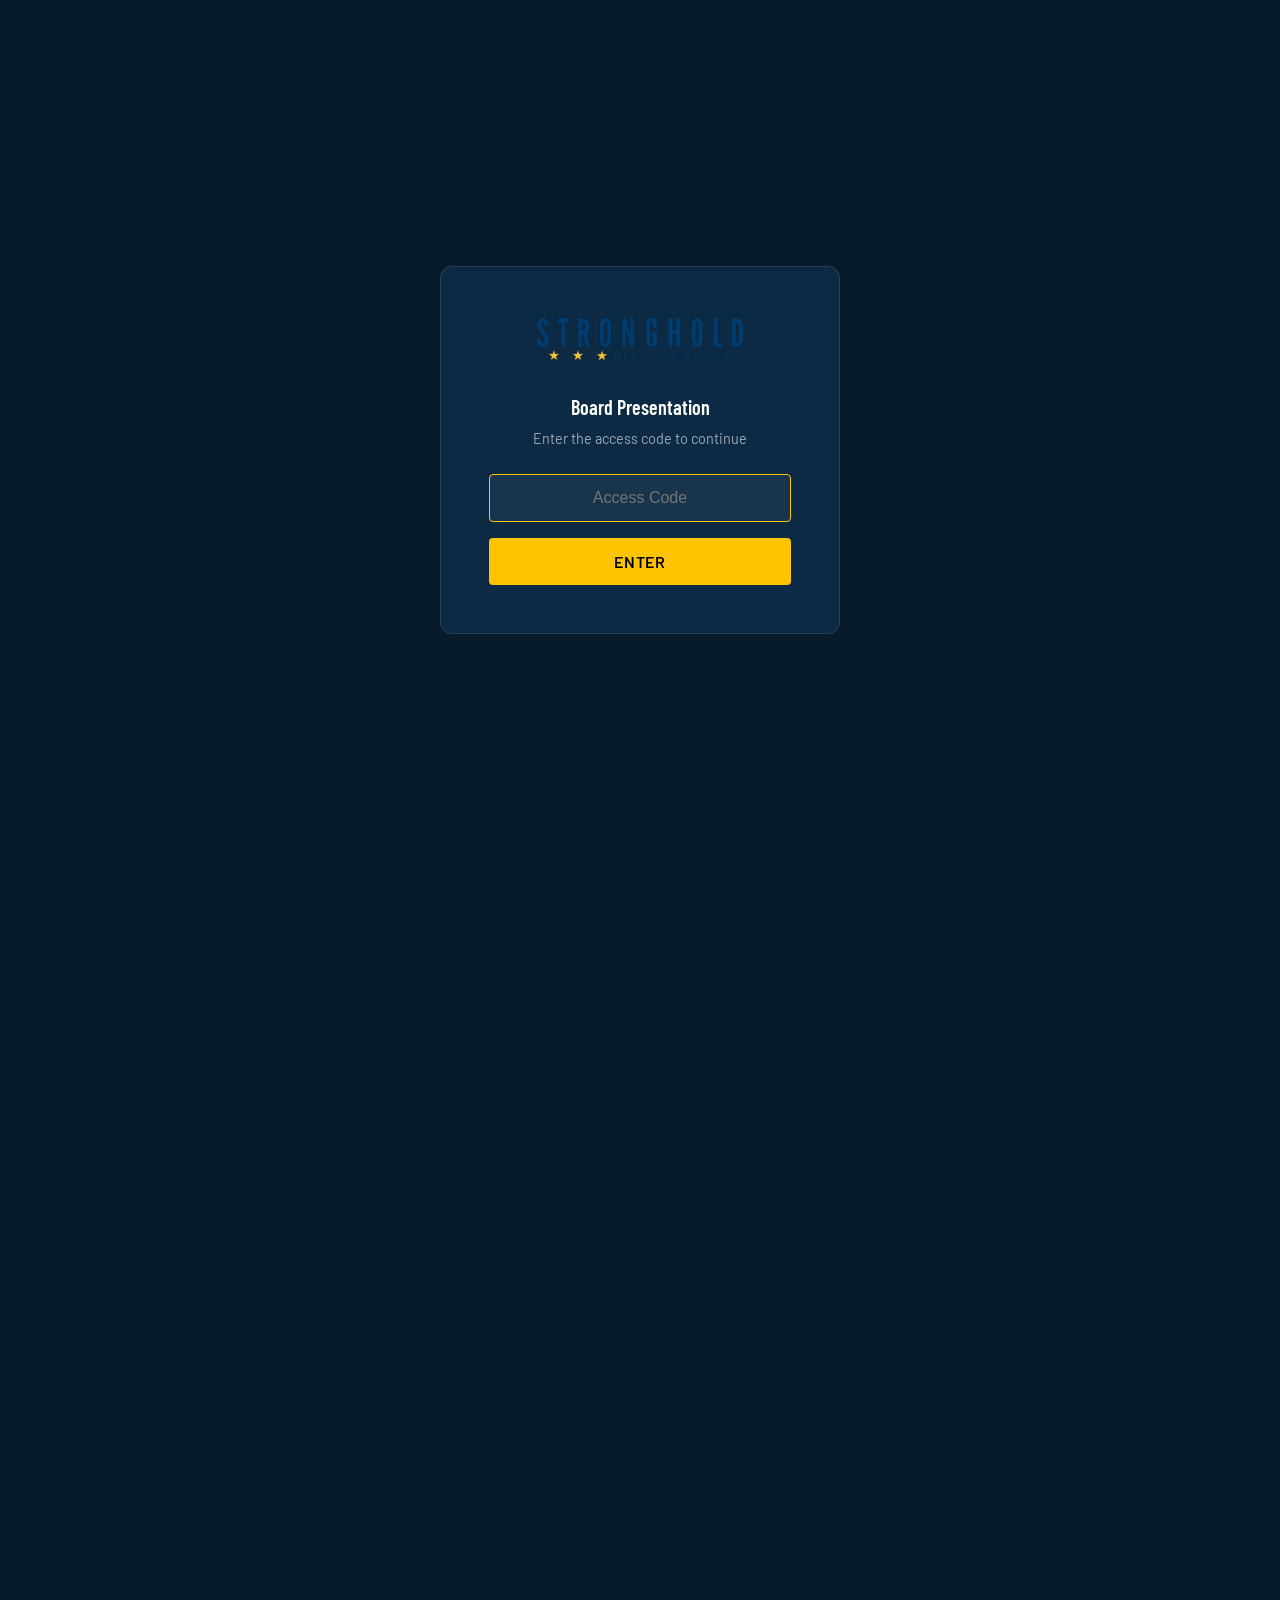
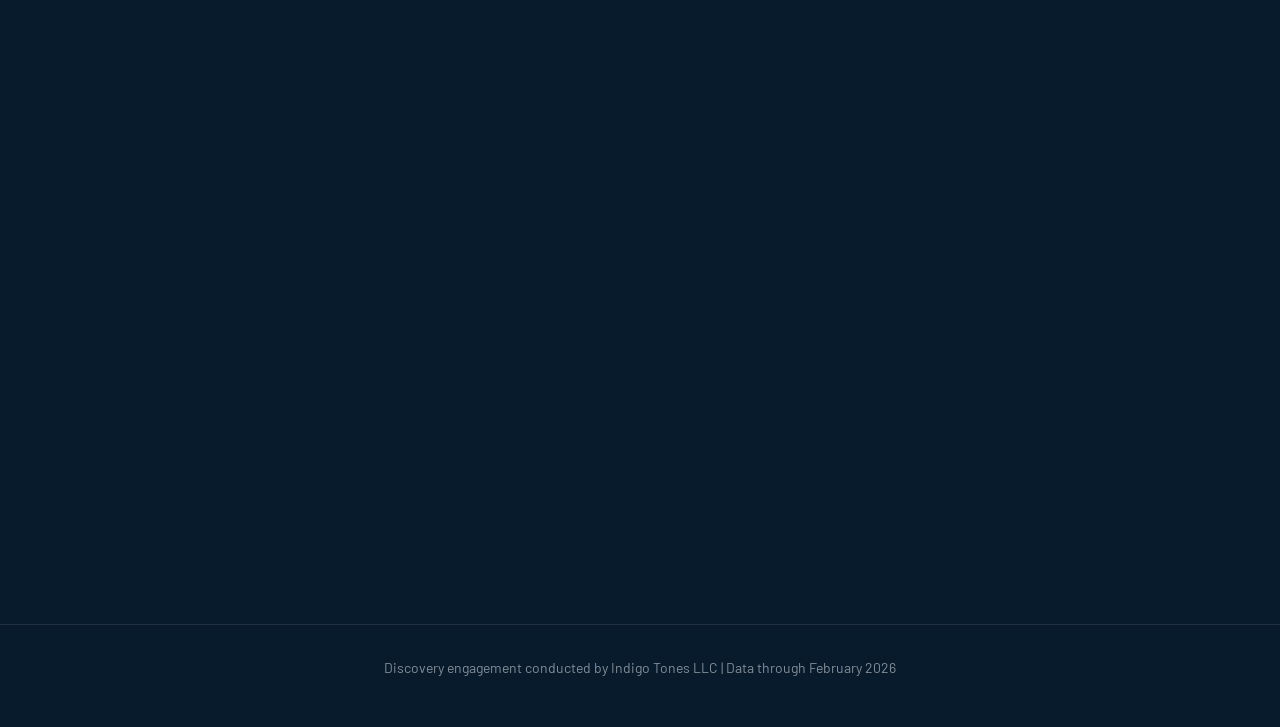
==== index.html @ 3e2de994 "Initial Stronghold discovery presentation site" ====
<!DOCTYPE html>
<html lang="en">
<head>
  <meta charset="UTF-8">
  <meta name="viewport" content="width=device-width, initial-scale=1.0">
  <title>Stronghold Discovery Report</title>
  <link rel="stylesheet" href="css/style.css">
</head>
<body>
  
  <nav class="nav">
    <div class="container nav-inner">
      <a href="index.html" class="nav-logo">
        <img src="assets/logo.webp" alt="Stronghold Rescue & Relief">
      </a>
      <button class="nav-toggle" onclick="document.querySelector('.nav-links').classList.toggle('open')">
        &#9776;
      </button>
      <ul class="nav-links">
        <li><a href="index.html" class="active">Overview</a></li>
        <li><a href="working.html">What's Working</a></li>
        <li><a href="broken.html">What's Broken</a></li>
        <li><a href="roadmap.html">Roadmap</a></li>
        <li><a href="next-steps.html">Next Steps</a></li>
      </ul>
    </div>
  </nav>

  <div class="page-content">
    
    <section class="hero">
      <div class="container">
        <h1>Discovery Report</h1>
        <p class="hero-subtitle">
          A data-driven analysis of Stronghold's digital presence, donor behavior, and growth opportunities based on 441,000+ donation records and 341 supporter responses.
        </p>
        <a href="roadmap.html" class="btn btn-primary">See the Roadmap</a>
      </div>
    </section>

    <section class="section">
      <div class="container">
        <h2 class="text-center">The Big Picture</h2>
        <p class="text-center text-muted" style="max-width: 800px; margin: 0 auto 3rem;">
          Stronghold has built something exceptional: a mission that saves lives, a supporter base that believes deeply, and world-class loyalty metrics. The challenge is structural, not motivational. The systems needed to grow are missing or broken.
        </p>
        
        <div class="grid-2">
          <div class="highlight-box success">
            <h3 class="text-gold mb-1">The Foundation is Strong</h3>
            <p class="mb-0">NPS of 85.6 (world-class), 89% of supporters would recommend you, 97.4% had a positive donation experience. The core is exceptional.</p>
          </div>
          <div class="highlight-box danger">
            <h3 class="text-gold mb-1">The Infrastructure is Not</h3>
            <p class="mb-0">Churn is outpacing acquisition. Search visibility is near zero. Failed payments are costing hundreds of thousands annually. The delivery system is severely underperforming.</p>
          </div>
        </div>
      </div>
    </section>

    <section class="section section-alt">
      <div class="container">
        <h2 class="text-center">Key Metrics at a Glance</h2>
        
        <div class="stats-grid">
          <div class="stat-card">
            <div class="stat-value">$4.08M</div>
            <div class="stat-label">Annual Revenue</div>
          </div>
          <div class="stat-card">
            <div class="stat-value success">85.6</div>
            <div class="stat-label">NPS Score (World-Class)</div>
          </div>
          <div class="stat-card">
            <div class="stat-value success">97.4%</div>
            <div class="stat-label">Positive Donation Experience</div>
          </div>
          <div class="stat-card">
            <div class="stat-value warning">17.7%</div>
            <div class="stat-label">Decline in Monthly Donations</div>
          </div>
          <div class="stat-card">
            <div class="stat-value danger">191</div>
            <div class="stat-label">Monthly Organic Visits</div>
          </div>
        </div>
        
        <div class="stats-grid mt-4">
          <div class="stat-card">
            <div class="stat-value">441K+</div>
            <div class="stat-label">Donation Records Analyzed</div>
          </div>
          <div class="stat-card">
            <div class="stat-value">341</div>
            <div class="stat-label">Survey Responses</div>
          </div>
          <div class="stat-card">
            <div class="stat-value danger">$258K</div>
            <div class="stat-label">Lost to Failed Payments</div>
          </div>
          <div class="stat-card">
            <div class="stat-value warning">99.5%</div>
            <div class="stat-label">Revenue from Recurring</div>
          </div>
          <div class="stat-card">
            <div class="stat-value success">89%</div>
            <div class="stat-label">Would Recommend</div>
          </div>
        </div>
      </div>
    </section>

    <section class="section">
      <div class="container">
        <h2 class="text-center">The Opportunity</h2>
        <p class="text-center text-muted" style="max-width: 800px; margin: 0 auto 3rem;">
          The revenue recovery opportunity across identified gaps exceeds $500,000 annually, available without acquiring a single new donor. Combined with infrastructure fixes that unlock new donor discovery, Stronghold is positioned for significant growth.
        </p>
        
        <div class="grid-3">
          <div class="card">
            <h3 class="text-gold">Stop the Bleeding</h3>
            <p>Recover failed payments. Build cancellation triage. Prevent churn before it happens.</p>
            <p class="text-muted mb-0"><strong>Potential Recovery:</strong> $100K+ annually</p>
          </div>
          <div class="card">
            <h3 class="text-gold">Fix the Foundation</h3>
            <p>Rebuild the website for conversion. Fix donation tracking. Implement UTM attribution.</p>
            <p class="text-muted mb-0"><strong>Impact:</strong> Visibility into what works</p>
          </div>
          <div class="card">
            <h3 class="text-gold">Scale What Works</h3>
            <p>Activate Google Ad Grants ($10K/mo free). Build YouTube conversion path. Launch email strategy.</p>
            <p class="text-muted mb-0"><strong>Impact:</strong> New donor acquisition engine</p>
          </div>
        </div>
        
        <div class="text-center mt-4">
          <a href="working.html" class="btn btn-outline">Start the Deep Dive</a>
        </div>
      </div>
    </section>

  </div>

  <footer class="footer">
    <div class="container">
      <p class="footer-credit">Discovery engagement conducted by Indigo Tones LLC | Data through February 2026</p>
    </div>
  </footer>

  <script src="js/auth.js"></script>
  <script>
    // Fade in content after auth
    if (sessionStorage.getItem('stronghold_auth') === 'true') {
      document.querySelector('.page-content').classList.add('visible');
    }
  </script>
</body>
</html>
---- css/style.css ----
/* Stronghold Discovery Presentation - Brand Styles */

/* Fonts */
@import url('https://fonts.googleapis.com/css2?family=Barlow:wght@300;400;500;600;700&family=Barlow+Condensed:wght@500;600;700&display=swap');

/* CSS Variables - Stronghold Brand */
:root {
  --primary-blue: #0d2a45;
  --dark-blue: #071b2d;
  --accent-gold: #ffc300;
  --white: #ffffff;
  --black: #000000;
  --dark-gray: #1a1a1a;
  --gray: #6b7280;
  --light-gray: #f3f4f6;
  --text-primary: #ffffff;
  --text-dark: #0f172a;
  --text-muted: #9ca3af;
  
  /* Status colors */
  --success: #10b981;
  --warning: #f59e0b;
  --danger: #ef4444;
}

/* Reset */
*, *::before, *::after {
  box-sizing: border-box;
  margin: 0;
  padding: 0;
}

/* Base */
html {
  scroll-behavior: smooth;
}

body {
  font-family: "Barlow", "Helvetica Neue", Arial, sans-serif;
  background-color: var(--dark-blue);
  color: var(--text-primary);
  line-height: 1.6;
  min-height: 100vh;
}

/* Typography */
h1, h2, h3, h4, h5, h6 {
  font-family: "Barlow Condensed", "Barlow", sans-serif;
  font-weight: 600;
  letter-spacing: 0.03em;
  text-transform: uppercase;
  margin-top: 0;
  line-height: 1.2;
}

h1 { font-size: 3rem; }
h2 { font-size: 2.25rem; margin-bottom: 1.5rem; }
h3 { font-size: 1.5rem; margin-bottom: 1rem; }
h4 { font-size: 1.25rem; }

p {
  margin-bottom: 1rem;
  color: rgba(255,255,255,0.9);
}

a {
  color: var(--accent-gold);
  text-decoration: none;
  transition: opacity 0.2s;
}

a:hover {
  opacity: 0.8;
}

/* Layout */
.container {
  max-width: 1200px;
  margin: 0 auto;
  padding: 0 2rem;
}

.section {
  padding: 4rem 0;
}

.section-alt {
  background: var(--primary-blue);
}

/* Navigation */
.nav {
  background: var(--dark-blue);
  border-bottom: 1px solid rgba(255,255,255,0.1);
  padding: 1rem 0;
  position: sticky;
  top: 0;
  z-index: 100;
}

.nav-inner {
  display: flex;
  align-items: center;
  justify-content: space-between;
}

.nav-logo img {
  height: 40px;
  width: auto;
}

.nav-links {
  display: flex;
  gap: 2rem;
  list-style: none;
}

.nav-links a {
  color: var(--white);
  font-weight: 500;
  font-size: 0.95rem;
  text-transform: uppercase;
  letter-spacing: 0.05em;
  padding: 0.5rem 0;
  border-bottom: 2px solid transparent;
  transition: all 0.2s;
}

.nav-links a:hover,
.nav-links a.active {
  color: var(--accent-gold);
  border-bottom-color: var(--accent-gold);
}

/* Mobile nav toggle */
.nav-toggle {
  display: none;
  background: none;
  border: none;
  color: var(--white);
  font-size: 1.5rem;
  cursor: pointer;
}

@media (max-width: 768px) {
  .nav-toggle {
    display: block;
  }
  
  .nav-links {
    display: none;
    position: absolute;
    top: 100%;
    left: 0;
    right: 0;
    background: var(--dark-blue);
    flex-direction: column;
    padding: 1rem 2rem;
    gap: 0;
    border-bottom: 1px solid rgba(255,255,255,0.1);
  }
  
  .nav-links.open {
    display: flex;
  }
  
  .nav-links li {
    border-bottom: 1px solid rgba(255,255,255,0.05);
  }
  
  .nav-links a {
    display: block;
    padding: 1rem 0;
  }
}

/* Hero */
.hero {
  padding: 6rem 0 4rem;
  text-align: center;
  background: linear-gradient(135deg, var(--dark-blue) 0%, var(--primary-blue) 100%);
}

.hero h1 {
  color: var(--accent-gold);
  margin-bottom: 1rem;
}

.hero-subtitle {
  font-size: 1.25rem;
  color: rgba(255,255,255,0.8);
  max-width: 700px;
  margin: 0 auto 2rem;
}

/* Stats Grid */
.stats-grid {
  display: grid;
  grid-template-columns: repeat(auto-fit, minmax(200px, 1fr));
  gap: 1.5rem;
  margin: 2rem 0;
}

.stat-card {
  background: rgba(255,255,255,0.05);
  border: 1px solid rgba(255,255,255,0.1);
  border-radius: 8px;
  padding: 1.5rem;
  text-align: center;
}

.stat-value {
  font-family: "Barlow Condensed", sans-serif;
  font-size: 2.5rem;
  font-weight: 700;
  color: var(--accent-gold);
  line-height: 1;
}

.stat-value.success { color: var(--success); }
.stat-value.warning { color: var(--warning); }
.stat-value.danger { color: var(--danger); }

.stat-label {
  font-size: 0.875rem;
  color: rgba(255,255,255,0.7);
  margin-top: 0.5rem;
  text-transform: uppercase;
  letter-spacing: 0.05em;
}

/* Cards */
.card {
  background: rgba(255,255,255,0.03);
  border: 1px solid rgba(255,255,255,0.1);
  border-radius: 12px;
  padding: 2rem;
  margin-bottom: 1.5rem;
}

.card-header {
  display: flex;
  align-items: center;
  gap: 1rem;
  margin-bottom: 1rem;
}

.card-icon {
  width: 48px;
  height: 48px;
  background: var(--accent-gold);
  border-radius: 8px;
  display: flex;
  align-items: center;
  justify-content: center;
  font-size: 1.5rem;
}

.card h3 {
  margin-bottom: 0;
  text-transform: none;
  letter-spacing: 0;
}

/* Data Tables */
.data-table {
  width: 100%;
  border-collapse: collapse;
  margin: 1.5rem 0;
  font-size: 0.95rem;
}

.data-table th,
.data-table td {
  padding: 1rem;
  text-align: left;
  border-bottom: 1px solid rgba(255,255,255,0.1);
}

.data-table th {
  background: rgba(255,255,255,0.05);
  font-weight: 600;
  text-transform: uppercase;
  font-size: 0.8rem;
  letter-spacing: 0.05em;
  color: rgba(255,255,255,0.7);
}

.data-table tr:hover td {
  background: rgba(255,255,255,0.02);
}

/* Status badges */
.badge {
  display: inline-block;
  padding: 0.25rem 0.75rem;
  border-radius: 50px;
  font-size: 0.75rem;
  font-weight: 600;
  text-transform: uppercase;
  letter-spacing: 0.03em;
}

.badge-success {
  background: rgba(16, 185, 129, 0.2);
  color: var(--success);
}

.badge-warning {
  background: rgba(245, 158, 11, 0.2);
  color: var(--warning);
}

.badge-danger {
  background: rgba(239, 68, 68, 0.2);
  color: var(--danger);
}

/* Buttons */
.btn {
  display: inline-block;
  padding: 0.875rem 2rem;
  font-family: "Barlow", sans-serif;
  font-weight: 600;
  font-size: 1rem;
  text-transform: uppercase;
  letter-spacing: 0.05em;
  border: none;
  border-radius: 4px;
  cursor: pointer;
  transition: all 0.2s;
  text-decoration: none;
}

.btn-primary {
  background: var(--accent-gold);
  color: var(--black);
}

.btn-primary:hover {
  background: #e6b000;
  opacity: 1;
}

.btn-outline {
  background: transparent;
  border: 2px solid var(--accent-gold);
  color: var(--accent-gold);
}

.btn-outline:hover {
  background: var(--accent-gold);
  color: var(--black);
  opacity: 1;
}

/* Progress bars */
.progress-bar {
  background: rgba(255,255,255,0.1);
  border-radius: 50px;
  height: 8px;
  overflow: hidden;
  margin: 0.5rem 0;
}

.progress-fill {
  height: 100%;
  border-radius: 50px;
  background: var(--accent-gold);
  transition: width 0.5s ease;
}

.progress-fill.success { background: var(--success); }
.progress-fill.warning { background: var(--warning); }
.progress-fill.danger { background: var(--danger); }

/* Charts placeholder */
.chart-container {
  background: rgba(255,255,255,0.02);
  border: 1px solid rgba(255,255,255,0.1);
  border-radius: 8px;
  padding: 2rem;
  margin: 1.5rem 0;
  min-height: 300px;
}

/* Timeline / Roadmap */
.timeline {
  position: relative;
  padding-left: 2rem;
}

.timeline::before {
  content: '';
  position: absolute;
  left: 0;
  top: 0;
  bottom: 0;
  width: 2px;
  background: rgba(255,255,255,0.2);
}

.timeline-item {
  position: relative;
  padding-bottom: 2rem;
  padding-left: 2rem;
}

.timeline-item::before {
  content: '';
  position: absolute;
  left: -2rem;
  top: 0.5rem;
  width: 16px;
  height: 16px;
  background: var(--accent-gold);
  border-radius: 50%;
  margin-left: -7px;
}

.timeline-item h3 {
  color: var(--accent-gold);
  margin-bottom: 0.5rem;
}

/* Grid layouts */
.grid-2 {
  display: grid;
  grid-template-columns: repeat(2, 1fr);
  gap: 2rem;
}

.grid-3 {
  display: grid;
  grid-template-columns: repeat(3, 1fr);
  gap: 1.5rem;
}

@media (max-width: 768px) {
  .grid-2, .grid-3 {
    grid-template-columns: 1fr;
  }
}

/* Highlights */
.highlight-box {
  background: rgba(255, 195, 0, 0.1);
  border-left: 4px solid var(--accent-gold);
  padding: 1.5rem;
  margin: 1.5rem 0;
  border-radius: 0 8px 8px 0;
}

.highlight-box.danger {
  background: rgba(239, 68, 68, 0.1);
  border-left-color: var(--danger);
}

.highlight-box.success {
  background: rgba(16, 185, 129, 0.1);
  border-left-color: var(--success);
}

/* Footer */
.footer {
  background: var(--dark-blue);
  border-top: 1px solid rgba(255,255,255,0.1);
  padding: 2rem 0;
  text-align: center;
}

.footer-credit {
  font-size: 0.875rem;
  color: rgba(255,255,255,0.5);
}

/* Password overlay */
.password-overlay {
  position: fixed;
  inset: 0;
  background: var(--dark-blue);
  display: flex;
  align-items: center;
  justify-content: center;
  z-index: 9999;
}

.password-box {
  background: var(--primary-blue);
  border: 1px solid rgba(255,255,255,0.1);
  border-radius: 12px;
  padding: 3rem;
  text-align: center;
  max-width: 400px;
  width: 90%;
}

.password-box img {
  height: 50px;
  margin-bottom: 1.5rem;
}

.password-box h2 {
  font-size: 1.25rem;
  margin-bottom: 0.5rem;
  text-transform: none;
  letter-spacing: 0;
}

.password-box p {
  font-size: 0.9rem;
  color: rgba(255,255,255,0.6);
  margin-bottom: 1.5rem;
}

.password-box input {
  width: 100%;
  padding: 0.875rem 1rem;
  font-size: 1rem;
  border: 1px solid rgba(255,255,255,0.2);
  border-radius: 4px;
  background: rgba(255,255,255,0.05);
  color: var(--white);
  margin-bottom: 1rem;
  text-align: center;
}

.password-box input:focus {
  outline: none;
  border-color: var(--accent-gold);
}

.password-box .error {
  color: var(--danger);
  font-size: 0.875rem;
  margin-top: -0.5rem;
  margin-bottom: 1rem;
  display: none;
}

/* Page transitions */
.page-content {
  opacity: 0;
  transition: opacity 0.3s ease;
}

.page-content.visible {
  opacity: 1;
}

/* Utility */
.text-center { text-align: center; }
.text-gold { color: var(--accent-gold); }
.text-muted { color: rgba(255,255,255,0.6); }
.mb-0 { margin-bottom: 0; }
.mb-1 { margin-bottom: 0.5rem; }
.mb-2 { margin-bottom: 1rem; }
.mb-3 { margin-bottom: 1.5rem; }
.mb-4 { margin-bottom: 2rem; }
.mt-2 { margin-top: 1rem; }
.mt-4 { margin-top: 2rem; }
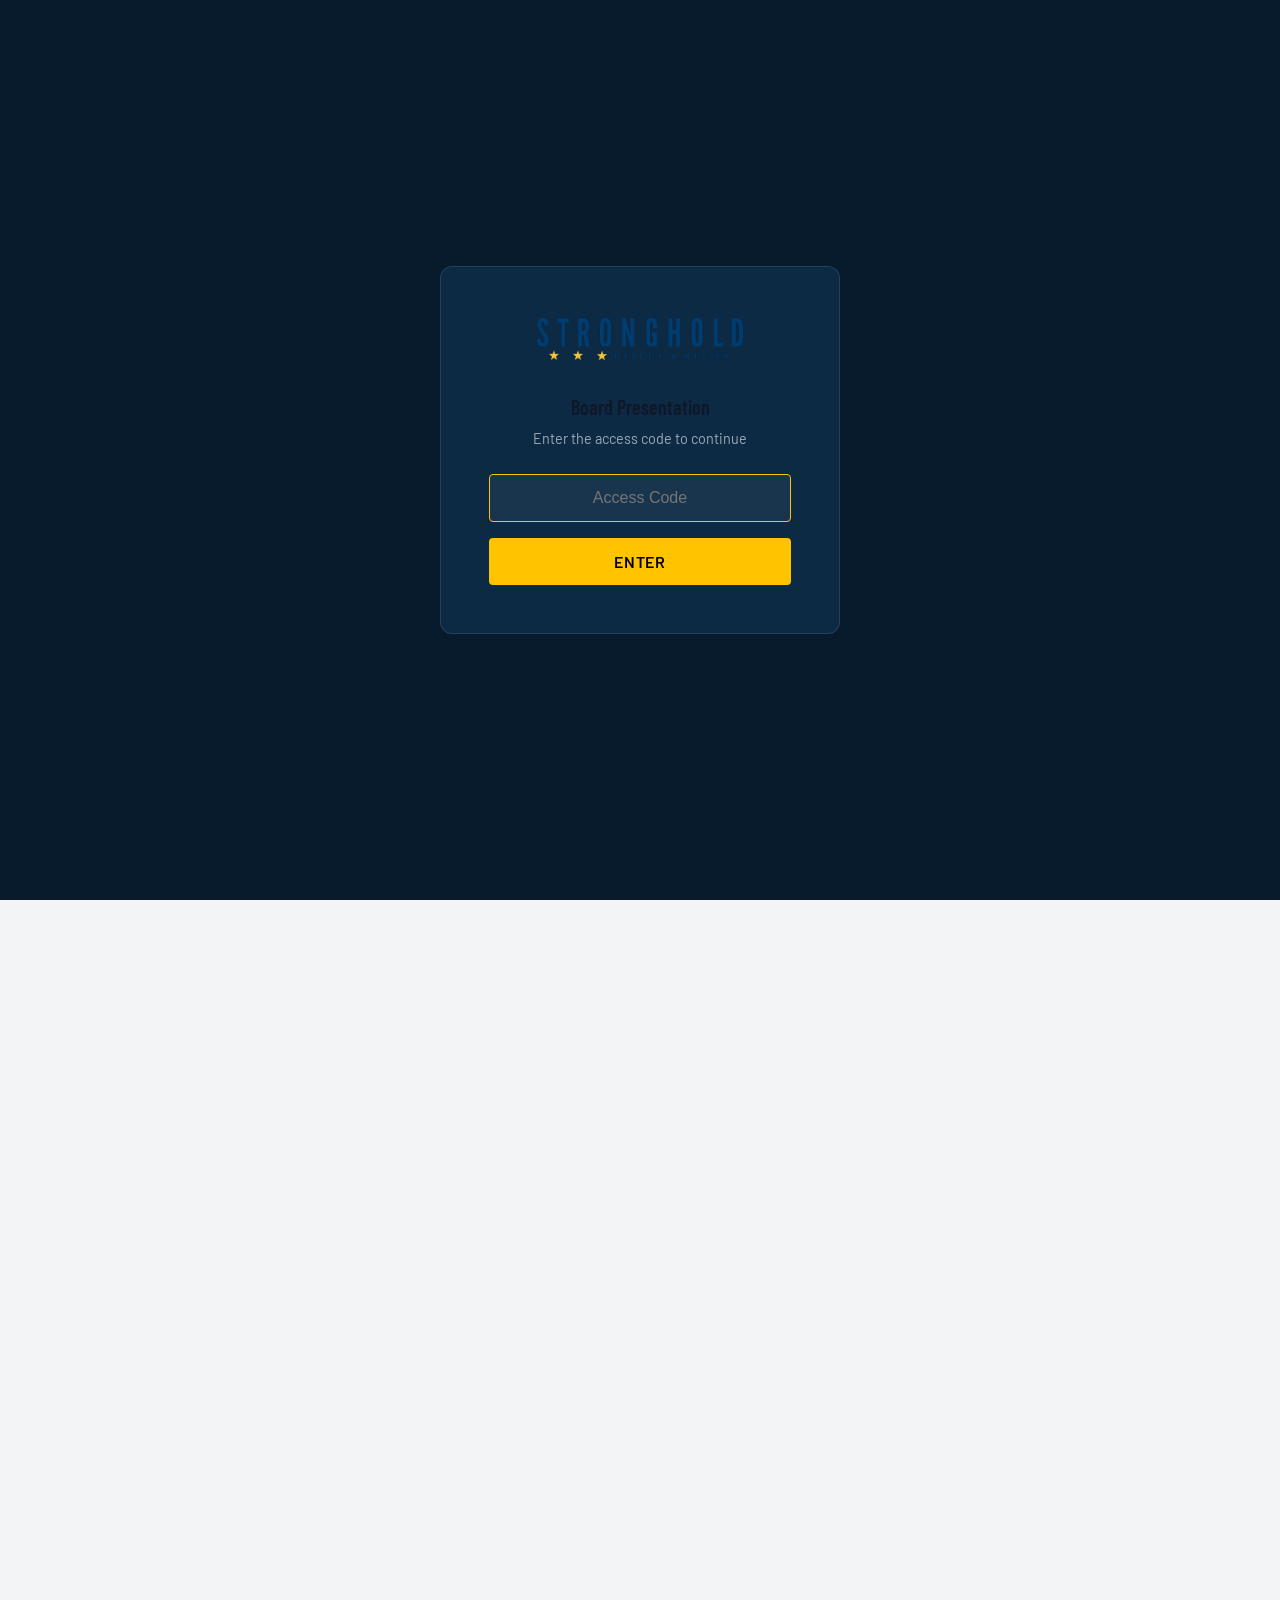
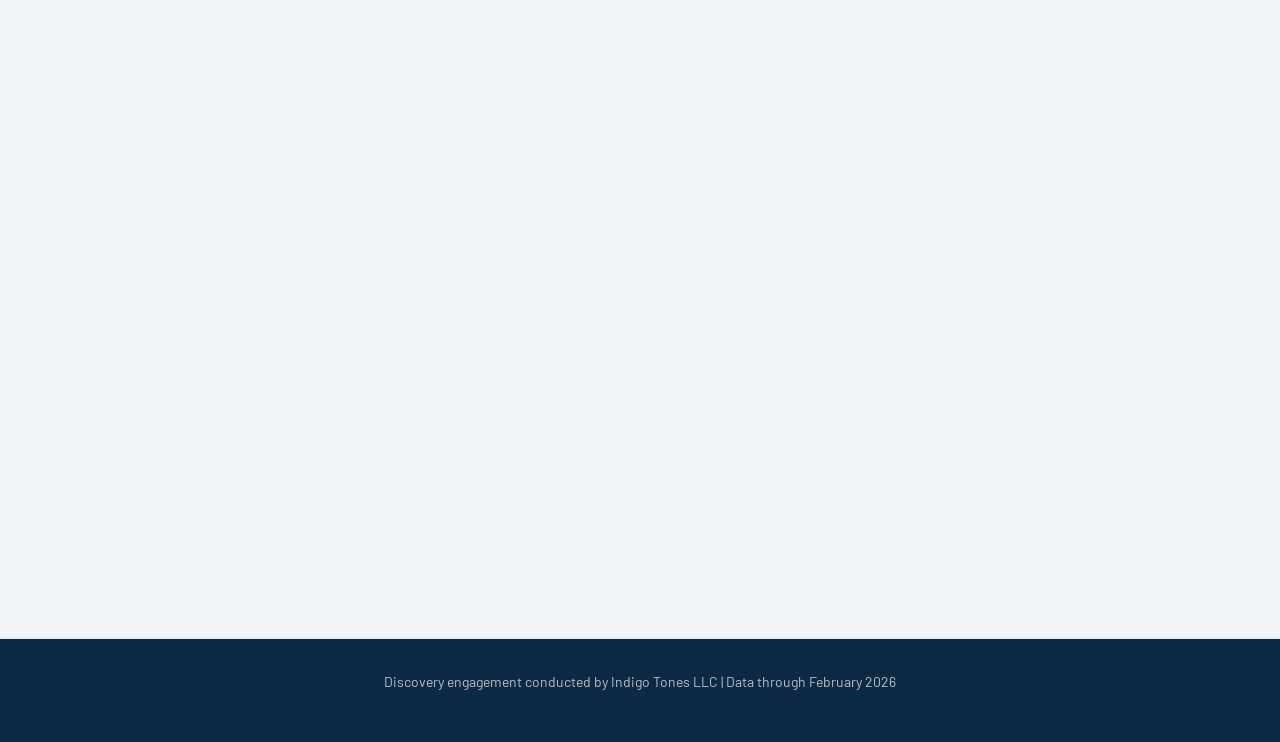
==== commit 89333b7d: "Major updates: font sizes, gift→donation, broken page with charts, roadmap improvements, bubble matr" ====
--- a/index.html
+++ b/index.html
@@ -20,6 +20,7 @@
         <li><a href="index.html" class="active">Overview</a></li>
         <li><a href="working.html">What's Working</a></li>
         <li><a href="broken.html">What's Broken</a></li>
+        <li><a href="insights.html">Key Insights</a></li>
         <li><a href="roadmap.html">Roadmap</a></li>
         <li><a href="next-steps.html">Next Steps</a></li>
       </ul>
@@ -64,7 +65,7 @@
         
         <div class="stats-grid">
           <div class="stat-card">
-            <div class="stat-value">$4.08M</div>
+            <div class="stat-value">~$2.22M</div>
             <div class="stat-label">Annual Revenue</div>
           </div>
           <div class="stat-card">
@@ -81,7 +82,7 @@
           </div>
           <div class="stat-card">
             <div class="stat-value danger">191</div>
-            <div class="stat-label">Monthly Organic Visits</div>
+            <div class="stat-label">Monthly Organic Website Visits</div>
           </div>
         </div>
         
@@ -114,7 +115,7 @@
       <div class="container">
         <h2 class="text-center">The Opportunity</h2>
         <p class="text-center text-muted" style="max-width: 800px; margin: 0 auto 3rem;">
-          The revenue recovery opportunity across identified gaps exceeds $500,000 annually, available without acquiring a single new donor. Combined with infrastructure fixes that unlock new donor discovery, Stronghold is positioned for significant growth.
+          The revenue recovery opportunity across identified gaps exceeds $100,000+ annually, available without acquiring a single new donor. Combined with infrastructure fixes that unlock new donor discovery, Stronghold is positioned for significant growth.
         </p>
         
         <div class="grid-3">
--- a/css/style.css
+++ b/css/style.css
@@ -37,8 +37,8 @@
 
 body {
   font-family: "Barlow", "Helvetica Neue", Arial, sans-serif;
-  background-color: var(--dark-blue);
-  color: var(--text-primary);
+  background-color: var(--light-gray);
+  color: var(--text-dark);
   line-height: 1.6;
   min-height: 100vh;
 }
@@ -53,14 +53,14 @@
   line-height: 1.2;
 }
 
-h1 { font-size: 3rem; }
-h2 { font-size: 2.25rem; margin-bottom: 1.5rem; }
-h3 { font-size: 1.5rem; margin-bottom: 1rem; }
-h4 { font-size: 1.25rem; }
+h1 { font-size: 3.125rem; }
+h2 { font-size: 2.375rem; margin-bottom: 1.5rem; }
+h3 { font-size: 1.625rem; margin-bottom: 1rem; }
+h4 { font-size: 1.375rem; }
 
 p {
   margin-bottom: 1rem;
-  color: rgba(255,255,255,0.9);
+  color: var(--text-dark);
 }
 
 a {
@@ -82,20 +82,30 @@
 
 .section {
   padding: 4rem 0;
+  background: var(--white);
 }
 
 .section-alt {
-  background: var(--primary-blue);
+  background: var(--light-gray);
+}
+
+.section-alt .stat-card {
+  background: var(--white);
+}
+
+.section-alt .card {
+  background: var(--white);
 }
 
 /* Navigation */
 .nav {
-  background: var(--dark-blue);
-  border-bottom: 1px solid rgba(255,255,255,0.1);
+  background: var(--white);
+  border-bottom: 1px solid #e5e7eb;
   padding: 1rem 0;
   position: sticky;
   top: 0;
   z-index: 100;
+  box-shadow: 0 1px 3px rgba(0,0,0,0.05);
 }
 
 .nav-inner {
@@ -116,7 +126,7 @@
 }
 
 .nav-links a {
-  color: var(--white);
+  color: var(--primary-blue);
   font-weight: 500;
   font-size: 0.95rem;
   text-transform: uppercase;
@@ -128,7 +138,7 @@
 
 .nav-links a:hover,
 .nav-links a.active {
-  color: var(--accent-gold);
+  color: var(--dark-blue);
   border-bottom-color: var(--accent-gold);
 }
 
@@ -137,7 +147,7 @@
   display: none;
   background: none;
   border: none;
-  color: var(--white);
+  color: var(--primary-blue);
   font-size: 1.5rem;
   cursor: pointer;
 }
@@ -153,11 +163,12 @@
     top: 100%;
     left: 0;
     right: 0;
-    background: var(--dark-blue);
+    background: var(--white);
     flex-direction: column;
     padding: 1rem 2rem;
     gap: 0;
-    border-bottom: 1px solid rgba(255,255,255,0.1);
+    border-bottom: 1px solid #e5e7eb;
+    box-shadow: 0 4px 6px rgba(0,0,0,0.05);
   }
   
   .nav-links.open {
@@ -165,7 +176,7 @@
   }
   
   .nav-links li {
-    border-bottom: 1px solid rgba(255,255,255,0.05);
+    border-bottom: 1px solid #f3f4f6;
   }
   
   .nav-links a {
@@ -202,18 +213,19 @@
 }
 
 .stat-card {
-  background: rgba(255,255,255,0.05);
-  border: 1px solid rgba(255,255,255,0.1);
+  background: var(--white);
+  border: 1px solid #e5e7eb;
   border-radius: 8px;
   padding: 1.5rem;
   text-align: center;
+  box-shadow: 0 1px 3px rgba(0,0,0,0.05);
 }
 
 .stat-value {
   font-family: "Barlow Condensed", sans-serif;
   font-size: 2.5rem;
   font-weight: 700;
-  color: var(--accent-gold);
+  color: var(--primary-blue);
   line-height: 1;
 }
 
@@ -223,7 +235,7 @@
 
 .stat-label {
   font-size: 0.875rem;
-  color: rgba(255,255,255,0.7);
+  color: var(--gray);
   margin-top: 0.5rem;
   text-transform: uppercase;
   letter-spacing: 0.05em;
@@ -231,11 +243,12 @@
 
 /* Cards */
 .card {
-  background: rgba(255,255,255,0.03);
-  border: 1px solid rgba(255,255,255,0.1);
+  background: var(--white);
+  border: 1px solid #e5e7eb;
   border-radius: 12px;
   padding: 2rem;
   margin-bottom: 1.5rem;
+  box-shadow: 0 1px 3px rgba(0,0,0,0.05);
 }
 
 .card-header {
@@ -260,6 +273,7 @@
   margin-bottom: 0;
   text-transform: none;
   letter-spacing: 0;
+  color: var(--primary-blue);
 }
 
 /* Data Tables */
@@ -274,20 +288,21 @@
 .data-table td {
   padding: 1rem;
   text-align: left;
-  border-bottom: 1px solid rgba(255,255,255,0.1);
+  border-bottom: 1px solid #e5e7eb;
+  color: var(--text-dark);
 }
 
 .data-table th {
-  background: rgba(255,255,255,0.05);
+  background: var(--light-gray);
   font-weight: 600;
   text-transform: uppercase;
   font-size: 0.8rem;
   letter-spacing: 0.05em;
-  color: rgba(255,255,255,0.7);
+  color: var(--gray);
 }
 
 .data-table tr:hover td {
-  background: rgba(255,255,255,0.02);
+  background: #f9fafb;
 }
 
 /* Status badges */
@@ -356,7 +371,7 @@
 
 /* Progress bars */
 .progress-bar {
-  background: rgba(255,255,255,0.1);
+  background: #e5e7eb;
   border-radius: 50px;
   height: 8px;
   overflow: hidden;
@@ -397,7 +412,7 @@
   top: 0;
   bottom: 0;
   width: 2px;
-  background: rgba(255,255,255,0.2);
+  background: #d1d5db;
 }
 
 .timeline-item {
@@ -419,7 +434,7 @@
 }
 
 .timeline-item h3 {
-  color: var(--accent-gold);
+  color: var(--primary-blue);
   margin-bottom: 0.5rem;
 }
 
@@ -444,7 +459,7 @@
 
 /* Highlights */
 .highlight-box {
-  background: rgba(255, 195, 0, 0.1);
+  background: #fffbeb;
   border-left: 4px solid var(--accent-gold);
   padding: 1.5rem;
   margin: 1.5rem 0;
@@ -452,26 +467,26 @@
 }
 
 .highlight-box.danger {
-  background: rgba(239, 68, 68, 0.1);
+  background: #fef2f2;
   border-left-color: var(--danger);
 }
 
 .highlight-box.success {
-  background: rgba(16, 185, 129, 0.1);
+  background: #f0fdf4;
   border-left-color: var(--success);
 }
 
 /* Footer */
 .footer {
-  background: var(--dark-blue);
-  border-top: 1px solid rgba(255,255,255,0.1);
+  background: var(--primary-blue);
+  border-top: 1px solid #e5e7eb;
   padding: 2rem 0;
   text-align: center;
 }
 
 .footer-credit {
   font-size: 0.875rem;
-  color: rgba(255,255,255,0.5);
+  color: rgba(255,255,255,0.7);
 }
 
 /* Password overlay */
@@ -550,8 +565,8 @@
 
 /* Utility */
 .text-center { text-align: center; }
-.text-gold { color: var(--accent-gold); }
-.text-muted { color: rgba(255,255,255,0.6); }
+.text-gold { color: var(--primary-blue); }
+.text-muted { color: var(--gray); }
 .mb-0 { margin-bottom: 0; }
 .mb-1 { margin-bottom: 0.5rem; }
 .mb-2 { margin-bottom: 1rem; }
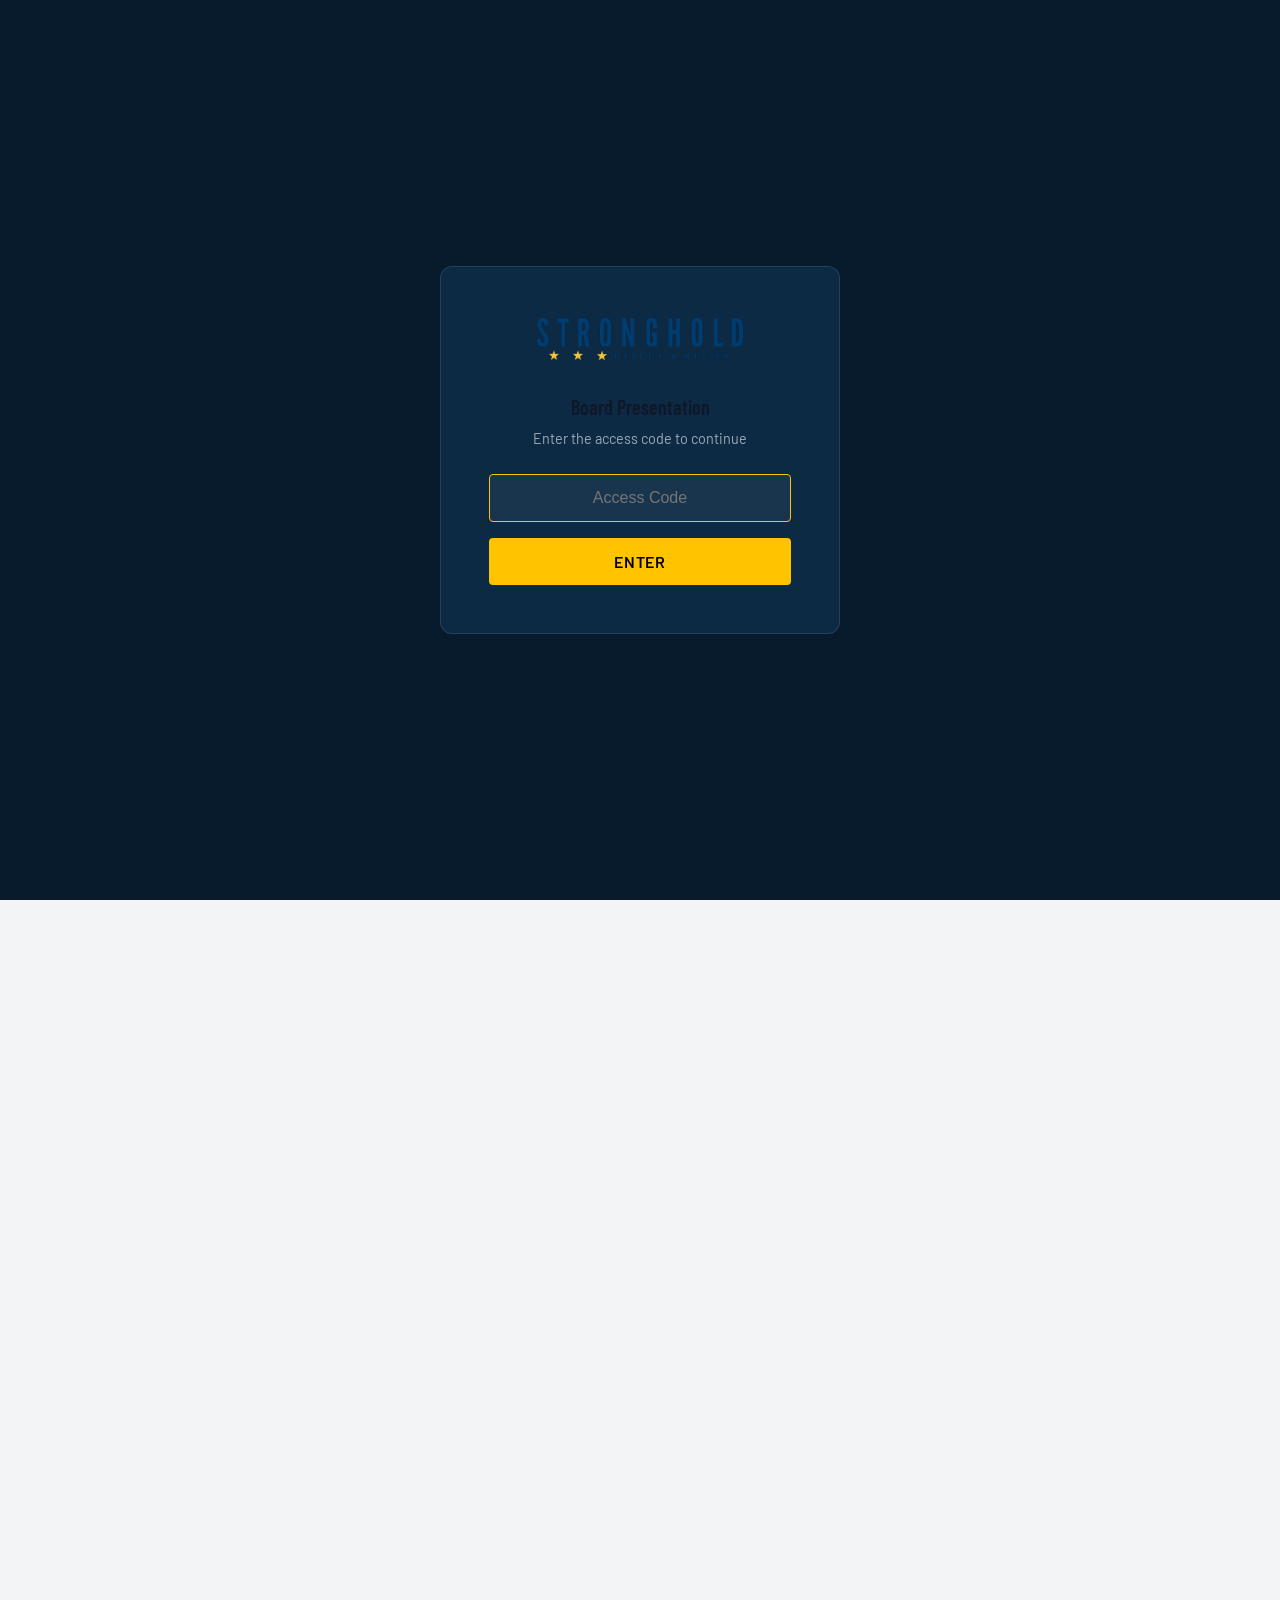
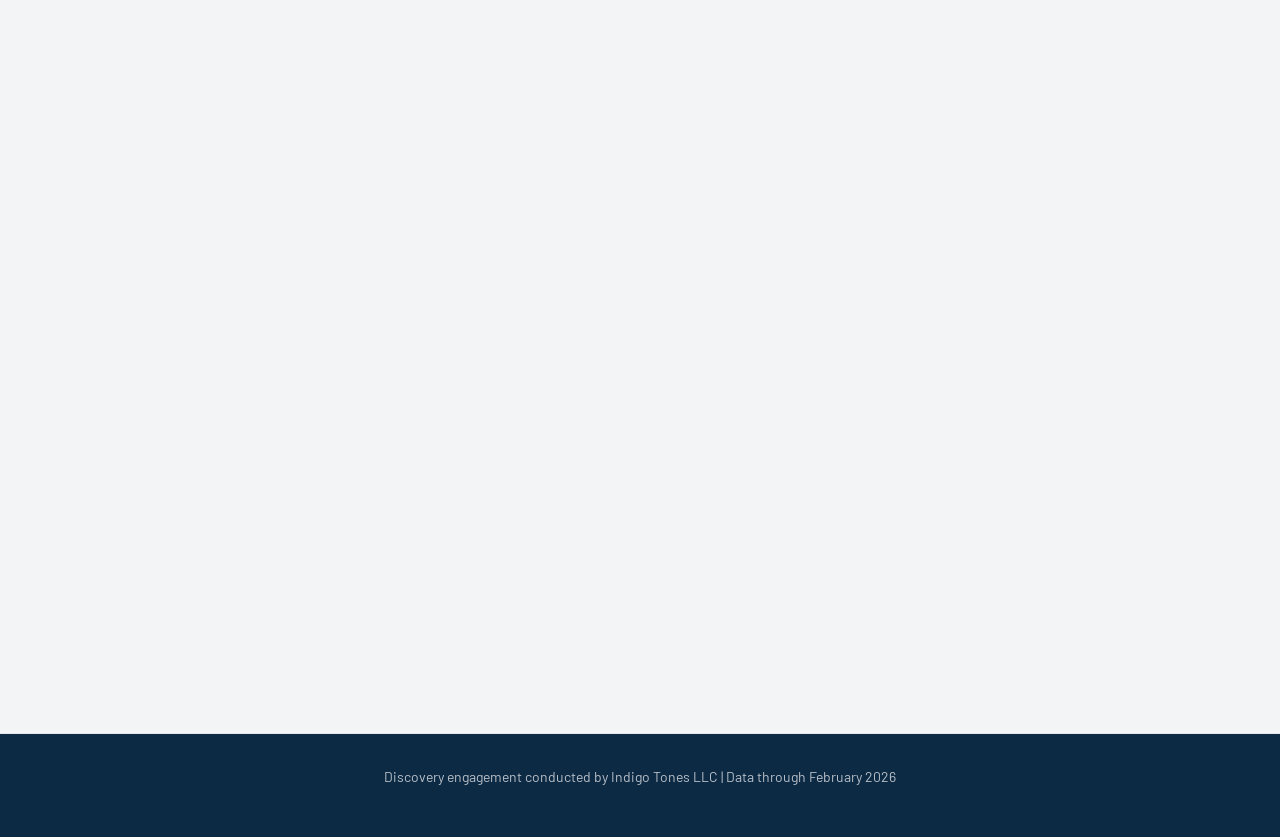
==== commit 843b5d73: "Major updates from spreadsheet feedback: - Add favicon to all pages - Fix Revenue Concentration numb" ====
--- a/index.html
+++ b/index.html
@@ -4,6 +4,7 @@
   <meta charset="UTF-8">
   <meta name="viewport" content="width=device-width, initial-scale=1.0">
   <title>Stronghold Discovery Report</title>
+  <link rel="icon" type="image/webp" href="assets/logo.webp">
   <link rel="stylesheet" href="css/style.css">
 </head>
 <body>
@@ -35,7 +36,6 @@
         <p class="hero-subtitle">
           A data-driven analysis of Stronghold's digital presence, donor behavior, and growth opportunities based on 441,000+ donation records and 341 supporter responses.
         </p>
-        <a href="roadmap.html" class="btn btn-primary">See the Roadmap</a>
       </div>
     </section>
 
@@ -43,13 +43,13 @@
       <div class="container">
         <h2 class="text-center">The Big Picture</h2>
         <p class="text-center text-muted" style="max-width: 800px; margin: 0 auto 3rem;">
-          Stronghold has built something exceptional: a mission that saves lives, a supporter base that believes deeply, and world-class loyalty metrics. The challenge is structural, not motivational. The systems needed to grow are missing or broken.
+          Stronghold has built something exceptional: <strong style="color: var(--gold);">a mission that saves lives</strong>, a supporter base that believes deeply, and <strong>world-class loyalty metrics</strong>. The challenge is structural, not motivational. <strong>The systems needed to grow are missing or broken.</strong>
         </p>
         
         <div class="grid-2">
           <div class="highlight-box success">
             <h3 class="text-gold mb-1">The Foundation is Strong</h3>
-            <p class="mb-0">NPS of 85.6 (world-class), 89% of supporters would recommend you, 97.4% had a positive donation experience. The core is exceptional.</p>
+            <p class="mb-0">NPS of <strong>85.6</strong> (world-class), <strong>89%</strong> of supporters would recommend you, <strong>97.4%</strong> had a positive donation experience. The core is exceptional.</p>
           </div>
           <div class="highlight-box danger">
             <h3 class="text-gold mb-1">The Infrastructure is Not</h3>
@@ -63,51 +63,62 @@
       <div class="container">
         <h2 class="text-center">Key Metrics at a Glance</h2>
         
-        <div class="stats-grid">
-          <div class="stat-card">
-            <div class="stat-value">~$2.22M</div>
-            <div class="stat-label">Annual Revenue</div>
+        <div class="grid-3" style="gap: 1.5rem;">
+          <!-- Column 1: Organization Health -->
+          <div class="card" style="border-top: 4px solid #22c55e;">
+            <h3 style="color: #22c55e; font-size: 0.9rem; text-transform: uppercase; letter-spacing: 0.05em; margin-bottom: 1.5rem;">Organization Health</h3>
+            <div style="margin-bottom: 1.25rem;">
+              <div class="stat-value" style="font-size: 1.75rem;"><strong>$2.22M</strong></div>
+              <div class="stat-label">Annual Revenue</div>
+              <p class="text-muted" style="font-size: 0.75rem; margin-top: 0.25rem;">Source: FundraiseUp transaction history</p>
+            </div>
+            <div style="margin-bottom: 1.25rem;">
+              <div class="stat-value" style="font-size: 1.75rem;"><strong>90.1%</strong></div>
+              <div class="stat-label">Revenue from Recurring Donors</div>
+            </div>
+            <div>
+              <div class="stat-value" style="font-size: 1.75rem;"><strong>441K+</strong></div>
+              <div class="stat-label">Donation Records Analyzed</div>
+              <p class="text-muted" style="font-size: 0.75rem; margin-top: 0.25rem;">Individual transactions across platforms</p>
+            </div>
           </div>
-          <div class="stat-card">
-            <div class="stat-value success">85.6</div>
-            <div class="stat-label">NPS Score (World-Class)</div>
+          
+          <!-- Column 2: Supporter Sentiment -->
+          <div class="card" style="border-top: 4px solid #3b82f6;">
+            <h3 style="color: #3b82f6; font-size: 0.9rem; text-transform: uppercase; letter-spacing: 0.05em; margin-bottom: 1.5rem;">Supporter Sentiment</h3>
+            <div style="margin-bottom: 1.25rem;">
+              <div class="stat-value success" style="font-size: 1.75rem;"><strong>85.6</strong></div>
+              <div class="stat-label">NPS Score (World-Class)</div>
+            </div>
+            <div style="margin-bottom: 1.25rem;">
+              <div class="stat-value success" style="font-size: 1.75rem;"><strong>97.4%</strong></div>
+              <div class="stat-label">Positive Donation Experience</div>
+            </div>
+            <div>
+              <div class="stat-value success" style="font-size: 1.75rem;"><strong>89%</strong></div>
+              <div class="stat-label">Would Recommend Stronghold</div>
+            </div>
           </div>
-          <div class="stat-card">
-            <div class="stat-value success">97.4%</div>
-            <div class="stat-label">Positive Donation Experience</div>
-          </div>
-          <div class="stat-card">
-            <div class="stat-value warning">17.7%</div>
-            <div class="stat-label">Decline in Monthly Donations</div>
-          </div>
-          <div class="stat-card">
-            <div class="stat-value danger">191</div>
-            <div class="stat-label">Monthly Organic Website Visits</div>
+          
+          <!-- Column 3: Risks to Address -->
+          <div class="card" style="border-top: 4px solid #ef4444; background: rgba(239, 68, 68, 0.05);">
+            <h3 style="color: #ef4444; font-size: 0.9rem; text-transform: uppercase; letter-spacing: 0.05em; margin-bottom: 1.5rem;">Risks to Address</h3>
+            <div style="margin-bottom: 1.25rem;">
+              <div class="stat-value danger" style="font-size: 1.75rem;"><strong>17.7%</strong></div>
+              <div class="stat-label">Decline in Monthly Donations</div>
+            </div>
+            <div style="margin-bottom: 1.25rem;">
+              <div class="stat-value danger" style="font-size: 1.75rem;"><strong>$258K</strong></div>
+              <div class="stat-label">Lost to Failed Payments</div>
+            </div>
+            <div>
+              <div class="stat-value danger" style="font-size: 1.75rem;"><strong>191</strong></div>
+              <div class="stat-label">Monthly Organic Website Visits</div>
+            </div>
           </div>
         </div>
         
-        <div class="stats-grid mt-4">
-          <div class="stat-card">
-            <div class="stat-value">441K+</div>
-            <div class="stat-label">Donation Records Analyzed</div>
-          </div>
-          <div class="stat-card">
-            <div class="stat-value">341</div>
-            <div class="stat-label">Survey Responses</div>
-          </div>
-          <div class="stat-card">
-            <div class="stat-value danger">$258K</div>
-            <div class="stat-label">Lost to Failed Payments</div>
-          </div>
-          <div class="stat-card">
-            <div class="stat-value warning">99.5%</div>
-            <div class="stat-label">Revenue from Recurring</div>
-          </div>
-          <div class="stat-card">
-            <div class="stat-value success">89%</div>
-            <div class="stat-label">Would Recommend</div>
-          </div>
-        </div>
+        <p class="text-center text-muted mt-4" style="font-size: 0.85rem;">Data sources: FundraiseUp transaction records, Google Analytics 4, donor survey (341 responses), Meta Business Manager</p>
       </div>
     </section>
 
@@ -115,29 +126,35 @@
       <div class="container">
         <h2 class="text-center">The Opportunity</h2>
         <p class="text-center text-muted" style="max-width: 800px; margin: 0 auto 3rem;">
-          The revenue recovery opportunity across identified gaps exceeds $100,000+ annually, available without acquiring a single new donor. Combined with infrastructure fixes that unlock new donor discovery, Stronghold is positioned for significant growth.
+          The revenue recovery opportunity across identified gaps exceeds <strong>$100,000+</strong> annually, available without acquiring a single new donor. Combined with infrastructure fixes that unlock new donor discovery, Stronghold is positioned for significant growth.
         </p>
         
         <div class="grid-3">
-          <div class="card">
+          <div class="card" style="position: relative;">
+            <span style="position: absolute; top: -12px; left: -12px; background: var(--gold); color: var(--primary-dark); width: 32px; height: 32px; border-radius: 50%; display: flex; align-items: center; justify-content: center; font-weight: bold;">1</span>
             <h3 class="text-gold">Stop the Bleeding</h3>
             <p>Recover failed payments. Build cancellation triage. Prevent churn before it happens.</p>
-            <p class="text-muted mb-0"><strong>Potential Recovery:</strong> $100K+ annually</p>
+            <p class="text-muted mb-0"><strong>Potential Recovery:</strong> <strong>$100K+</strong> annually</p>
+            <p style="font-size: 0.8rem; color: var(--gold); margin-top: 0.5rem; margin-bottom: 0;">Month 1</p>
           </div>
-          <div class="card">
+          <div class="card" style="position: relative;">
+            <span style="position: absolute; top: -12px; left: -12px; background: var(--gold); color: var(--primary-dark); width: 32px; height: 32px; border-radius: 50%; display: flex; align-items: center; justify-content: center; font-weight: bold;">2</span>
             <h3 class="text-gold">Fix the Foundation</h3>
             <p>Rebuild the website for conversion. Fix donation tracking. Implement UTM attribution.</p>
             <p class="text-muted mb-0"><strong>Impact:</strong> Visibility into what works</p>
+            <p style="font-size: 0.8rem; color: var(--gold); margin-top: 0.5rem; margin-bottom: 0;">Months 2-3</p>
           </div>
-          <div class="card">
+          <div class="card" style="position: relative;">
+            <span style="position: absolute; top: -12px; left: -12px; background: var(--gold); color: var(--primary-dark); width: 32px; height: 32px; border-radius: 50%; display: flex; align-items: center; justify-content: center; font-weight: bold;">3</span>
             <h3 class="text-gold">Scale What Works</h3>
             <p>Activate Google Ad Grants ($10K/mo free). Build YouTube conversion path. Launch email strategy.</p>
             <p class="text-muted mb-0"><strong>Impact:</strong> New donor acquisition engine</p>
+            <p style="font-size: 0.8rem; color: var(--gold); margin-top: 0.5rem; margin-bottom: 0;">Months 3-12</p>
           </div>
         </div>
         
         <div class="text-center mt-4">
-          <a href="working.html" class="btn btn-outline">Start the Deep Dive</a>
+          <a href="working.html" class="btn btn-primary">Start the Deep Dive</a>
         </div>
       </div>
     </section>
--- a/css/style.css
+++ b/css/style.css
@@ -17,10 +17,10 @@
   --text-dark: #0f172a;
   --text-muted: #9ca3af;
   
-  /* Status colors */
-  --success: #10b981;
-  --warning: #f59e0b;
-  --danger: #ef4444;
+  /* Status colors - brand-aligned */
+  --success: #3b7a8c;    /* teal, complements navy */
+  --warning: #c9922e;    /* muted amber, pairs with gold */
+  --danger: #c4524a;     /* muted red, still brand-friendly */
 }
 
 /* Reset */
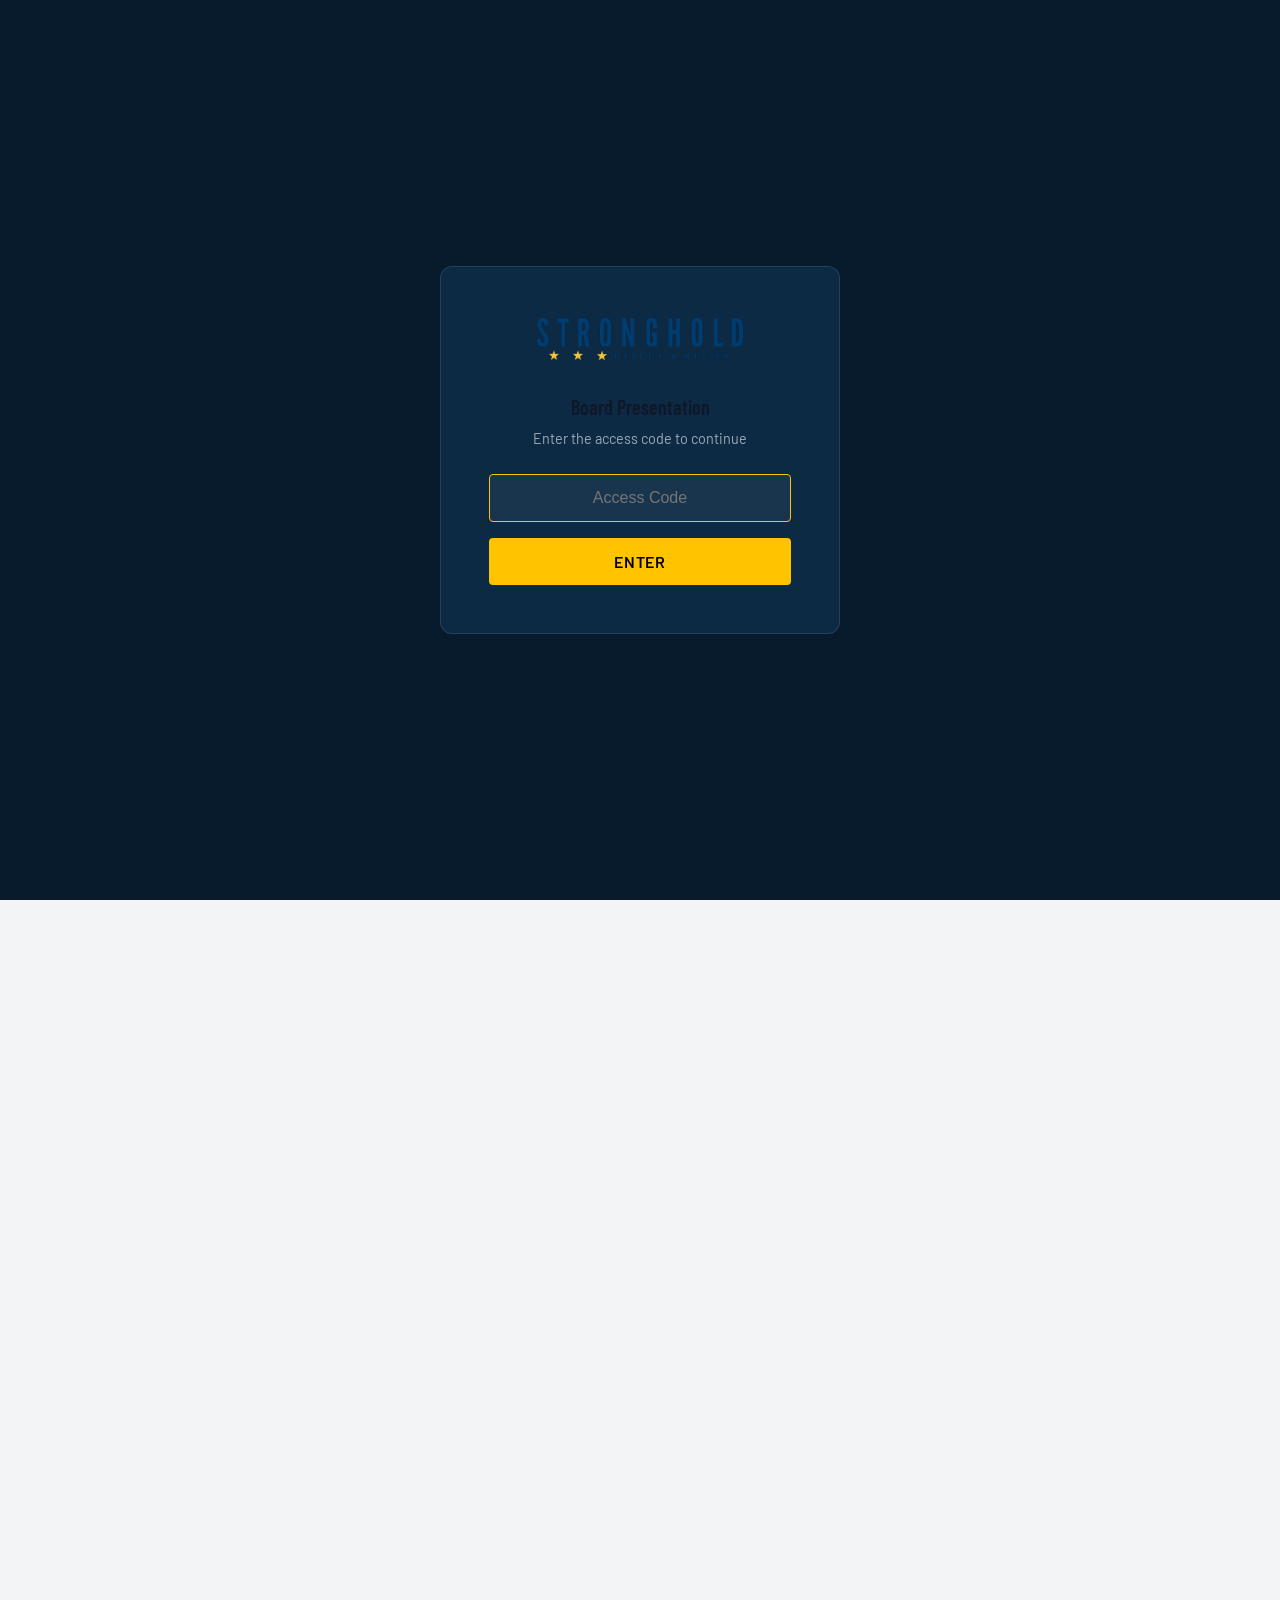
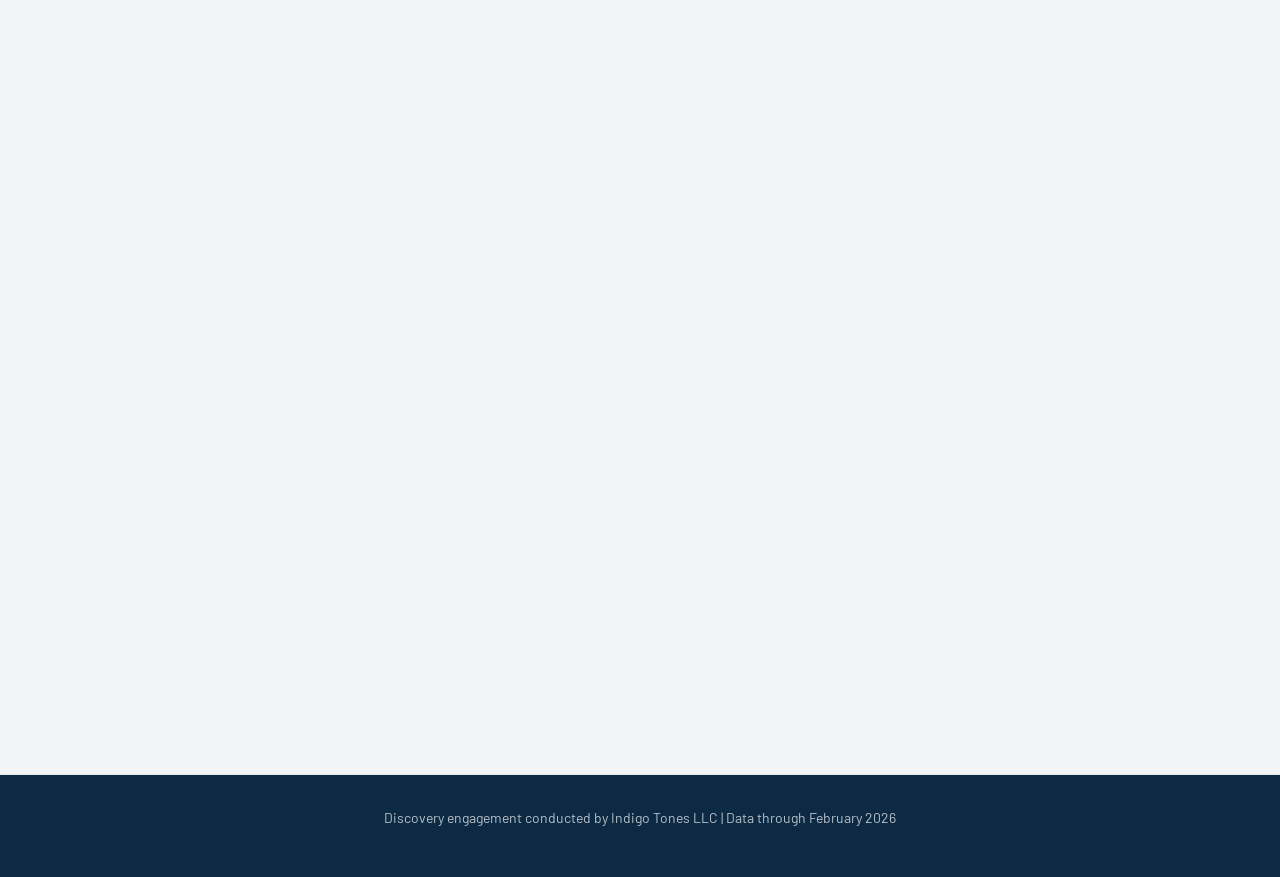
==== commit 2907f73e: "Update Key Insights personas (bigger blue titles) + Overview bullet points" ====
--- a/index.html
+++ b/index.html
@@ -49,11 +49,21 @@
         <div class="grid-2">
           <div class="highlight-box success">
             <h3 class="text-gold mb-1">The Foundation is Strong</h3>
-            <p class="mb-0">NPS of <strong>85.6</strong> (world-class), <strong>89%</strong> of supporters would recommend you, <strong>97.4%</strong> had a positive donation experience. The core is exceptional.</p>
+            <ul style="margin: 0; padding-left: 1.25rem; color: var(--text-dark);">
+              <li>NPS of <strong>85.6</strong> (world-class)</li>
+              <li><strong>89%</strong> of supporters would recommend you</li>
+              <li><strong>97.4%</strong> had a positive donation experience</li>
+              <li>The core is exceptional</li>
+            </ul>
           </div>
           <div class="highlight-box danger">
             <h3 class="text-gold mb-1">The Infrastructure is Not</h3>
-            <p class="mb-0">Churn is outpacing acquisition. Search visibility is near zero. Failed payments are costing hundreds of thousands annually. The delivery system is severely underperforming.</p>
+            <ul style="margin: 0; padding-left: 1.25rem; color: var(--text-dark);">
+              <li>Churn is outpacing acquisition</li>
+              <li>Search visibility is near zero</li>
+              <li>Failed payments costing hundreds of thousands annually</li>
+              <li>The delivery system is severely underperforming</li>
+            </ul>
           </div>
         </div>
       </div>
@@ -66,11 +76,11 @@
         <div class="grid-3" style="gap: 1.5rem;">
           <!-- Column 1: Organization Health -->
           <div class="card" style="border-top: 4px solid #22c55e;">
-            <h3 style="color: #22c55e; font-size: 0.9rem; text-transform: uppercase; letter-spacing: 0.05em; margin-bottom: 1.5rem;">Organization Health</h3>
+            <h3 style="color: #22c55e; font-size: 0.93rem; text-transform: uppercase; letter-spacing: 0.05em; margin-bottom: 1.5rem;">Organization Health</h3>
             <div style="margin-bottom: 1.25rem;">
               <div class="stat-value" style="font-size: 1.75rem;"><strong>$2.22M</strong></div>
               <div class="stat-label">Annual Revenue</div>
-              <p class="text-muted" style="font-size: 0.75rem; margin-top: 0.25rem;">Source: FundraiseUp transaction history</p>
+              <p class="text-muted" style="font-size: 0.93rem; margin-top: 0.25rem;">Source: FundraiseUp transaction history</p>
             </div>
             <div style="margin-bottom: 1.25rem;">
               <div class="stat-value" style="font-size: 1.75rem;"><strong>90.1%</strong></div>
@@ -79,13 +89,13 @@
             <div>
               <div class="stat-value" style="font-size: 1.75rem;"><strong>441K+</strong></div>
               <div class="stat-label">Donation Records Analyzed</div>
-              <p class="text-muted" style="font-size: 0.75rem; margin-top: 0.25rem;">Individual transactions across platforms</p>
+              <p class="text-muted" style="font-size: 0.93rem; margin-top: 0.25rem;">Individual transactions across platforms</p>
             </div>
           </div>
           
           <!-- Column 2: Supporter Sentiment -->
           <div class="card" style="border-top: 4px solid #3b82f6;">
-            <h3 style="color: #3b82f6; font-size: 0.9rem; text-transform: uppercase; letter-spacing: 0.05em; margin-bottom: 1.5rem;">Supporter Sentiment</h3>
+            <h3 style="color: #3b82f6; font-size: 0.93rem; text-transform: uppercase; letter-spacing: 0.05em; margin-bottom: 1.5rem;">Supporter Sentiment</h3>
             <div style="margin-bottom: 1.25rem;">
               <div class="stat-value success" style="font-size: 1.75rem;"><strong>85.6</strong></div>
               <div class="stat-label">NPS Score (World-Class)</div>
@@ -102,7 +112,7 @@
           
           <!-- Column 3: Risks to Address -->
           <div class="card" style="border-top: 4px solid #ef4444; background: rgba(239, 68, 68, 0.05);">
-            <h3 style="color: #ef4444; font-size: 0.9rem; text-transform: uppercase; letter-spacing: 0.05em; margin-bottom: 1.5rem;">Risks to Address</h3>
+            <h3 style="color: #ef4444; font-size: 0.93rem; text-transform: uppercase; letter-spacing: 0.05em; margin-bottom: 1.5rem;">Risks to Address</h3>
             <div style="margin-bottom: 1.25rem;">
               <div class="stat-value danger" style="font-size: 1.75rem;"><strong>17.7%</strong></div>
               <div class="stat-label">Decline in Monthly Donations</div>
@@ -118,7 +128,7 @@
           </div>
         </div>
         
-        <p class="text-center text-muted mt-4" style="font-size: 0.85rem;">Data sources: FundraiseUp transaction records, Google Analytics 4, donor survey (341 responses), Meta Business Manager</p>
+        <p class="text-center text-muted mt-4" style="font-size: 0.93rem;">Data sources: FundraiseUp transaction records, Google Analytics 4, donor survey (341 responses), Meta Business Manager</p>
       </div>
     </section>
 
@@ -135,21 +145,21 @@
             <h3 class="text-gold">Stop the Bleeding</h3>
             <p>Recover failed payments. Build cancellation triage. Prevent churn before it happens.</p>
             <p class="text-muted mb-0"><strong>Potential Recovery:</strong> <strong>$100K+</strong> annually</p>
-            <p style="font-size: 0.8rem; color: var(--gold); margin-top: 0.5rem; margin-bottom: 0;">Month 1</p>
+            <p style="font-size: 0.93rem; color: var(--gold); margin-top: 0.5rem; margin-bottom: 0;">Month 1</p>
           </div>
           <div class="card" style="position: relative;">
             <span style="position: absolute; top: -12px; left: -12px; background: var(--gold); color: var(--primary-dark); width: 32px; height: 32px; border-radius: 50%; display: flex; align-items: center; justify-content: center; font-weight: bold;">2</span>
             <h3 class="text-gold">Fix the Foundation</h3>
             <p>Rebuild the website for conversion. Fix donation tracking. Implement UTM attribution.</p>
             <p class="text-muted mb-0"><strong>Impact:</strong> Visibility into what works</p>
-            <p style="font-size: 0.8rem; color: var(--gold); margin-top: 0.5rem; margin-bottom: 0;">Months 2-3</p>
+            <p style="font-size: 0.93rem; color: var(--gold); margin-top: 0.5rem; margin-bottom: 0;">Months 2-3</p>
           </div>
           <div class="card" style="position: relative;">
             <span style="position: absolute; top: -12px; left: -12px; background: var(--gold); color: var(--primary-dark); width: 32px; height: 32px; border-radius: 50%; display: flex; align-items: center; justify-content: center; font-weight: bold;">3</span>
             <h3 class="text-gold">Scale What Works</h3>
             <p>Activate Google Ad Grants ($10K/mo free). Build YouTube conversion path. Launch email strategy.</p>
             <p class="text-muted mb-0"><strong>Impact:</strong> New donor acquisition engine</p>
-            <p style="font-size: 0.8rem; color: var(--gold); margin-top: 0.5rem; margin-bottom: 0;">Months 3-12</p>
+            <p style="font-size: 0.93rem; color: var(--gold); margin-top: 0.5rem; margin-bottom: 0;">Months 3-12</p>
           </div>
         </div>
         
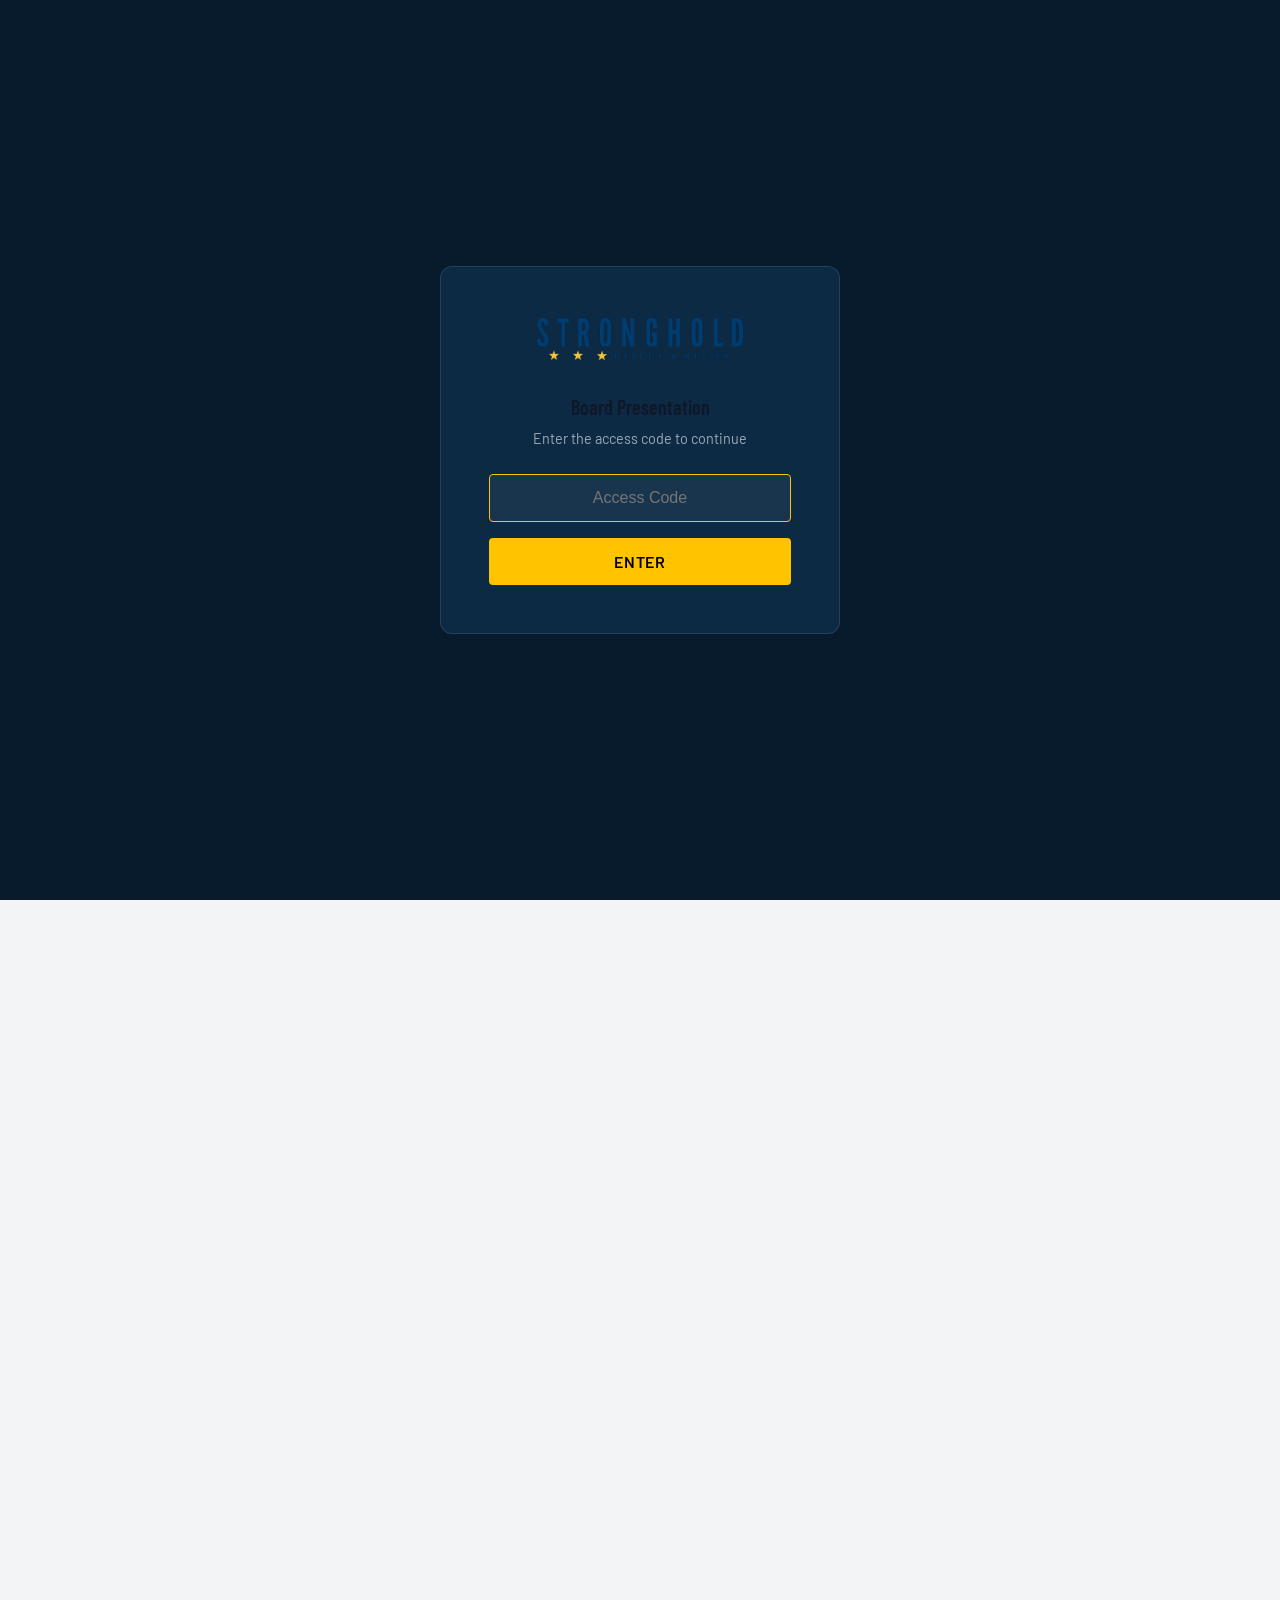
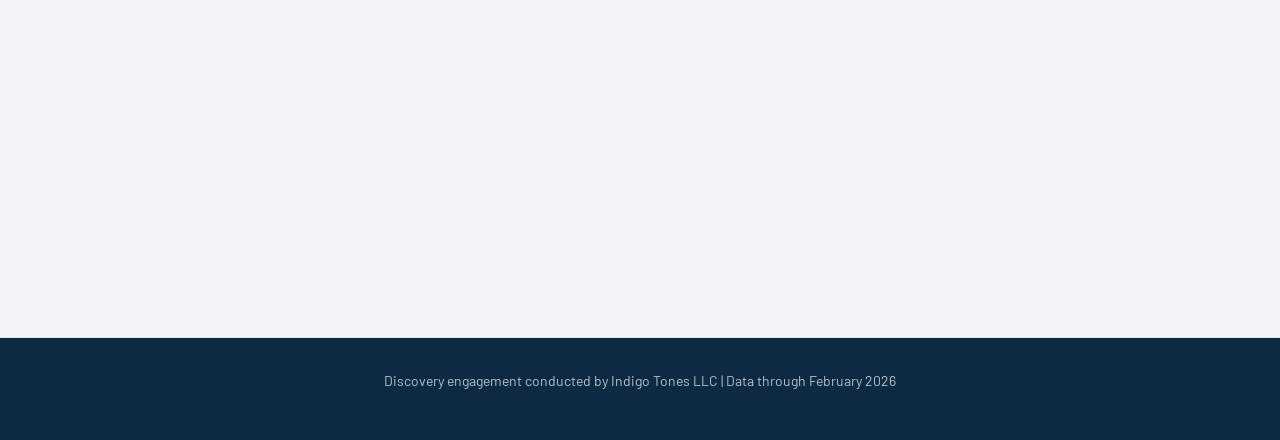
==== commit 27c94ee9: "Remove opportunity section, add year to map, update next-steps with decision CTA" ====
--- a/index.html
+++ b/index.html
@@ -34,8 +34,22 @@
       <div class="container">
         <h1>Discovery Report</h1>
         <p class="hero-subtitle">
-          A data-driven analysis of Stronghold's digital presence, donor behavior, and growth opportunities based on 441,000+ donation records and 341 supporter responses.
+          A data-driven analysis of Stronghold's digital presence, supporter behavior, and growth opportunities based on:
         </p>
+        <div style="display: flex; flex-wrap: wrap; justify-content: center; gap: 0.75rem; margin: 1.5rem auto 0; max-width: 700px;">
+          <span style="background: rgba(212, 175, 55, 0.15); border: 1px solid var(--gold); color: #fff; padding: 0.5rem 1rem; border-radius: 6px; font-size: 0.95rem; font-weight: 500;">
+            <span style="color: var(--gold);">✦</span> Industry Research
+          </span>
+          <span style="background: rgba(212, 175, 55, 0.15); border: 1px solid var(--gold); color: #fff; padding: 0.5rem 1rem; border-radius: 6px; font-size: 0.95rem; font-weight: 500;">
+            <span style="color: var(--gold);">✦</span> Analytics (Donations, Competitor, Social Media & Search)
+          </span>
+          <span style="background: rgba(212, 175, 55, 0.15); border: 1px solid var(--gold); color: #fff; padding: 0.5rem 1rem; border-radius: 6px; font-size: 0.95rem; font-weight: 500;">
+            <span style="color: var(--gold);">✦</span> Best Practices Benchmarking
+          </span>
+          <span style="background: rgba(212, 175, 55, 0.15); border: 1px solid var(--gold); color: #fff; padding: 0.5rem 1rem; border-radius: 6px; font-size: 0.95rem; font-weight: 500;">
+            <span style="color: var(--gold);">✦</span> Interviews & 341 Supporter Responses
+          </span>
+        </div>
       </div>
     </section>
 
@@ -43,7 +57,7 @@
       <div class="container">
         <h2 class="text-center">The Big Picture</h2>
         <p class="text-center text-muted" style="max-width: 800px; margin: 0 auto 3rem;">
-          Stronghold has built something exceptional: <strong style="color: var(--gold);">a mission that saves lives</strong>, a supporter base that believes deeply, and <strong>world-class loyalty metrics</strong>. The challenge is structural, not motivational. <strong>The systems needed to grow are missing or broken.</strong>
+          Stronghold has built something exceptional: <strong style="color: var(--gold);">a mission that saves lives</strong>, <strong style="color: var(--gold);">a supporter base that believes deeply</strong>, and <strong>world-class loyalty metrics</strong>. The challenge is structural, not motivational. <strong>The systems needed to grow are missing or broken.</strong>
         </p>
         
         <div class="grid-2">
@@ -80,11 +94,11 @@
             <div style="margin-bottom: 1.25rem;">
               <div class="stat-value" style="font-size: 1.75rem;"><strong>$2.22M</strong></div>
               <div class="stat-label">Annual Revenue</div>
-              <p class="text-muted" style="font-size: 0.93rem; margin-top: 0.25rem;">Source: FundraiseUp transaction history</p>
+              <p class="text-muted" style="font-size: 0.93rem; margin-top: 0.25rem;">Source: FundraiseUp & Donorbox</p>
             </div>
             <div style="margin-bottom: 1.25rem;">
               <div class="stat-value" style="font-size: 1.75rem;"><strong>90.1%</strong></div>
-              <div class="stat-label">Revenue from Recurring Donors</div>
+              <div class="stat-label">Revenue from Recurring Supporters</div>
             </div>
             <div>
               <div class="stat-value" style="font-size: 1.75rem;"><strong>441K+</strong></div>
@@ -128,42 +142,13 @@
           </div>
         </div>
         
-        <p class="text-center text-muted mt-4" style="font-size: 0.93rem;">Data sources: FundraiseUp transaction records, Google Analytics 4, donor survey (341 responses), Meta Business Manager</p>
+        <p class="text-center text-muted mt-4" style="font-size: 0.93rem;">Data sources: FundraiseUp, Donorbox, Google Analytics 4, supporter survey (341 responses), Meta Business Manager</p>
       </div>
     </section>
 
     <section class="section">
       <div class="container">
-        <h2 class="text-center">The Opportunity</h2>
-        <p class="text-center text-muted" style="max-width: 800px; margin: 0 auto 3rem;">
-          The revenue recovery opportunity across identified gaps exceeds <strong>$100,000+</strong> annually, available without acquiring a single new donor. Combined with infrastructure fixes that unlock new donor discovery, Stronghold is positioned for significant growth.
-        </p>
-        
-        <div class="grid-3">
-          <div class="card" style="position: relative;">
-            <span style="position: absolute; top: -12px; left: -12px; background: var(--gold); color: var(--primary-dark); width: 32px; height: 32px; border-radius: 50%; display: flex; align-items: center; justify-content: center; font-weight: bold;">1</span>
-            <h3 class="text-gold">Stop the Bleeding</h3>
-            <p>Recover failed payments. Build cancellation triage. Prevent churn before it happens.</p>
-            <p class="text-muted mb-0"><strong>Potential Recovery:</strong> <strong>$100K+</strong> annually</p>
-            <p style="font-size: 0.93rem; color: var(--gold); margin-top: 0.5rem; margin-bottom: 0;">Month 1</p>
-          </div>
-          <div class="card" style="position: relative;">
-            <span style="position: absolute; top: -12px; left: -12px; background: var(--gold); color: var(--primary-dark); width: 32px; height: 32px; border-radius: 50%; display: flex; align-items: center; justify-content: center; font-weight: bold;">2</span>
-            <h3 class="text-gold">Fix the Foundation</h3>
-            <p>Rebuild the website for conversion. Fix donation tracking. Implement UTM attribution.</p>
-            <p class="text-muted mb-0"><strong>Impact:</strong> Visibility into what works</p>
-            <p style="font-size: 0.93rem; color: var(--gold); margin-top: 0.5rem; margin-bottom: 0;">Months 2-3</p>
-          </div>
-          <div class="card" style="position: relative;">
-            <span style="position: absolute; top: -12px; left: -12px; background: var(--gold); color: var(--primary-dark); width: 32px; height: 32px; border-radius: 50%; display: flex; align-items: center; justify-content: center; font-weight: bold;">3</span>
-            <h3 class="text-gold">Scale What Works</h3>
-            <p>Activate Google Ad Grants ($10K/mo free). Build YouTube conversion path. Launch email strategy.</p>
-            <p class="text-muted mb-0"><strong>Impact:</strong> New donor acquisition engine</p>
-            <p style="font-size: 0.93rem; color: var(--gold); margin-top: 0.5rem; margin-bottom: 0;">Months 3-12</p>
-          </div>
-        </div>
-        
-        <div class="text-center mt-4">
+        <div class="text-center">
           <a href="working.html" class="btn btn-primary">Start the Deep Dive</a>
         </div>
       </div>
